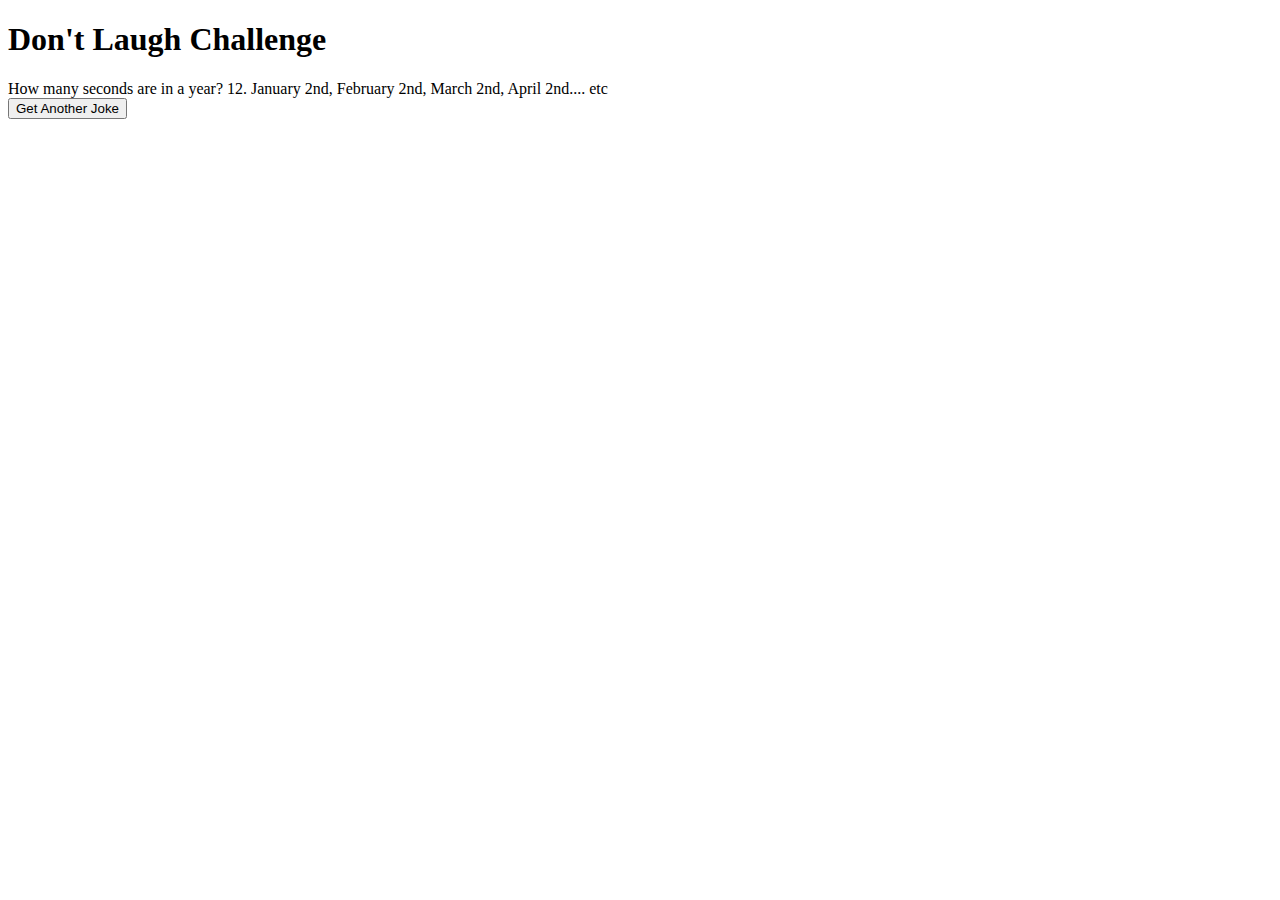
==== Day-10/index.html @ 460b17d3 "Create index.html" ====
<!DOCTYPE html>
<html lang="en">

<head>
    <title>Dad Jokes</title>
    <link rel="stylesheet" href="style.css">
</head>

<body>
    <div class="container">
        <h1 class="heading">Don't Laugh Challenge</h1>
        <div class="joke-text">How many seconds are in a year? 12. January 2nd, February 2nd, March 2nd, April 2nd.... etc
        </div>
        <div class="submit">
            <button class="joke-button">Get Another Joke</button>
        </div>
    </div>
</body>

</html>
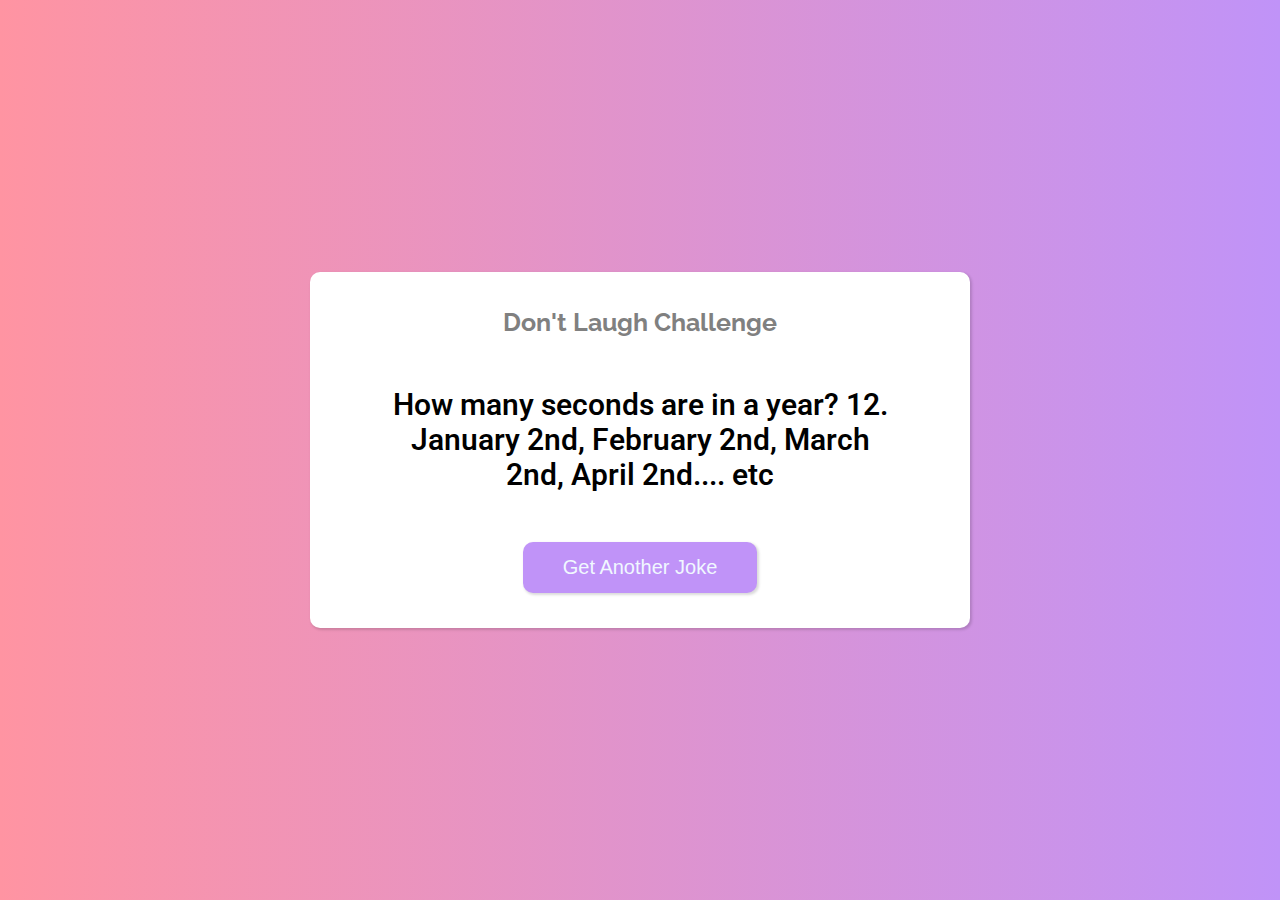
==== commit 0f06ded8: "Update index.html" ====
--- a/Day-10/index.html
+++ b/Day-10/index.html
@@ -3,6 +3,7 @@
 
 <head>
     <title>Dad Jokes</title>
+    <meta content="width=device-width, initial-scale=1" name="viewport" />
     <link rel="stylesheet" href="style.css">
 </head>
 
--- a/Day-10/style.css
+++ b/Day-10/style.css
@@ -0,0 +1,65 @@
+@import url('https://fonts.googleapis.com/css2?family=Raleway');
+@import url('https://fonts.googleapis.com/css2?family=Roboto');
+* {
+    margin: 0;
+    padding: 0;
+}
+
+body {
+    font-family: 'Raleway';
+    display: flex;
+    height: 100vh;
+    align-items: center;
+    justify-content: center;
+    background: linear-gradient(to right, rgb(255, 148, 162), rgb(192, 147, 248));
+}
+
+.container {
+    width: 50vw;
+    min-width: 400px;
+    padding: 10px;
+    background-color: white;
+    border-radius: 10px;
+    display: flex;
+    flex-direction: column;
+    align-items: center;
+    justify-content: center;
+    box-shadow: rgba(0, 0, 0, 0.15) 1.95px 1.95px 2.6px;
+}
+
+.heading,
+.joke-text,
+.submit {
+    padding: 25px;
+}
+
+.heading {
+    text-align: center;
+    color: gray;
+    font-size: 25px;
+}
+
+.joke-text {
+    color: black;
+    text-align: center;
+    font-size: 30px;
+    width: 80%;
+    font-family: 'Roboto';
+    font-weight: 550;
+}
+
+.joke-button {
+    background: rgb(192, 147, 248);
+    color: aliceblue;
+    padding: 0.7em 2em;
+    border: none;
+    border-radius: 10px;
+    font-size: 20px;
+    box-shadow: rgba(0, 0, 0, 0.15) 1.95px 1.95px 2.6px;
+    cursor: pointer;
+}
+
+.joke-button:active {
+    background-color: rgb(182, 137, 238);
+    transform: scale(0.98);
+}